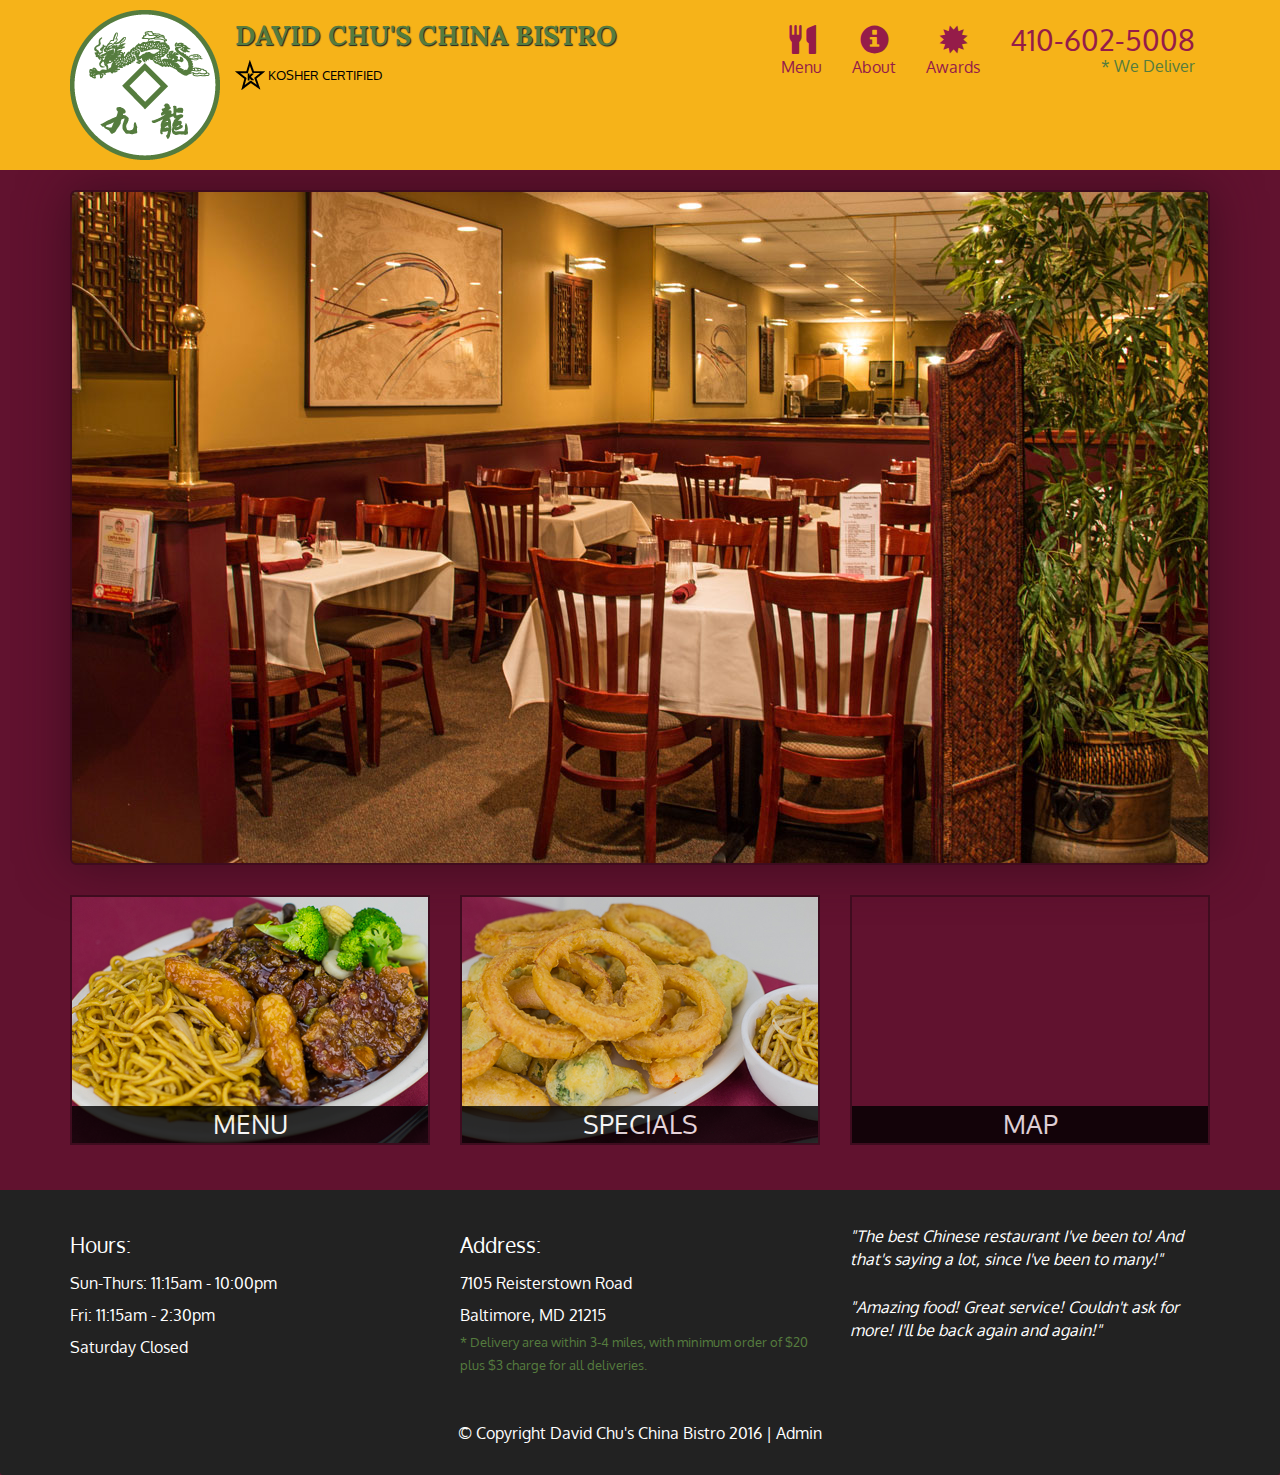
==== index.html @ 0721b52d "Code base" ====
<!DOCTYPE html>
<html lang="en">
  <head>
    <meta charset="utf-8">
    <meta http-equiv="X-UA-Compatible" content="IE=edge">
    <meta name="viewport" content="width=device-width, initial-scale=1">
    <title>David Chu's China Bistro</title>
    <link href='https://fonts.googleapis.com/css?family=Oxygen:400,300,700' rel='stylesheet' type='text/css'>
    <link href='https://fonts.googleapis.com/css?family=Lora' rel='stylesheet' type='text/css'>
    <link rel="stylesheet" href="css/bootstrap.min.css">
    <link rel="stylesheet" href="css/restaurant.css">
    <link rel="stylesheet" href="css/common.css">
  </head>
  <body ng-app="restaurant" ng-strict-di>

    <!-- Fixed position loading indicator -->
    <loading class="loading-indicator"></loading>

    <header>
      <nav id="header-nav" class="navbar navbar-default">
        <div class="container">
          <div class="navbar-header">
            <a href="index.html" class="pull-left visible-md visible-lg">
              <div id="logo-img" alt="Logo image"></div>
            </a>

            <div class="navbar-brand">
              <a href="index.html"><h1>David Chu's China Bistro</h1></a>
              <p>
              <img src="images/star-k-logo.png" alt="Kosher certification">
              <span>Kosher Certified</span>
              </p>
            </div>

            <button id="navbarToggle" type="button" class="navbar-toggle collapsed" data-toggle="collapse" data-target="#collapsable-nav" aria-expanded="false">
              <span class="sr-only">Toggle navigation</span>
              <span class="icon-bar"></span>
              <span class="icon-bar"></span>
              <span class="icon-bar"></span>
            </button>
          </div>

          <div id="collapsable-nav" class="collapse navbar-collapse">
            <ul id="nav-list" class="nav navbar-nav navbar-right">
              <li id="navHomeButton" class="visible-xs">
                <a href="index.html">
                  <span class="glyphicon glyphicon-home"></span> Home</a>
              </li>
              <li id="navMenuButton" ui-sref-active="active">
                <a ui-sref="public.menu">
                  <span class="glyphicon glyphicon-cutlery"></span><br class="hidden-xs"> Menu</a>
              </li>
              <li>
                <a href="#">
                  <span class="glyphicon glyphicon-info-sign"></span><br class="hidden-xs"> About</a>
              </li>
              <li>
                <a href="#">
                  <span class="glyphicon glyphicon-certificate"></span><br class="hidden-xs"> Awards</a>
              </li>
              <li id="phone" class="hidden-xs">
                <a href="tel:410-602-5008">
                  <span>410-602-5008</span></a><div>* We Deliver</div>
              </li>
            </ul><!-- #nav-list -->
          </div><!-- .collapse .navbar-collapse -->
        </div><!-- .container -->
      </nav><!-- #header-nav -->
    </header>

    <div id="call-btn" class="visible-xs">
      <a class="btn" href="tel:410-602-5008">
        <span class="glyphicon glyphicon-earphone"></span>
        410-602-5008
      </a>
    </div>
    <div id="xs-deliver" class="text-center visible-xs">* We Deliver</div>

    <ui-view>
      <div class="text-center initial-loading">
        <h2>Loading Site...</h2>
      </div>
    </ui-view>

    <footer class="panel-footer">
      <div class="container">
        <div class="row">
          <section id="hours" class="col-sm-4">
            <span>Hours:</span><br>
            Sun-Thurs: 11:15am - 10:00pm<br>
            Fri: 11:15am - 2:30pm<br>
            Saturday Closed
            <hr class="visible-xs">
          </section>
          <section id="address" class="col-sm-4">
            <span>Address:</span><br>
            7105 Reisterstown Road<br>
            Baltimore, MD 21215
            <p>* Delivery area within 3-4 miles, with minimum order of $20 plus $3 charge for all deliveries.</p>
            <hr class="visible-xs">
          </section>
          <section id="testimonials" class="col-sm-4">
            <p>"The best Chinese restaurant I've been to! And that's saying a lot, since I've been to many!"</p>
            <p>"Amazing food! Great service! Couldn't ask for more! I'll be back again and again!"</p>
          </section>
        </div>
        <div class="text-center">
          &copy; Copyright David Chu's China Bistro 2016 |
          <a ui-sref="admin.auth">Admin</a></div>
      </div>
    </footer>

    <!-- Libs -->
    <script src="lib/jquery-2.1.4.min.js"></script>
    <script src="lib/bootstrap.min.js"></script>
    <script src="lib/angular.min.js"></script>
    <script src="lib/angular-ui-router.min.js"></script>

    <!-- Main Restaurant Module -->
    <script src="src/restaurant.module.js"></script>

    <!-- Common Module -->
    <script src="src/common/common.module.js"></script>
    <script src="src/common/loading/loading.component.js"></script>
    <script src="src/common/loading/loading.interceptor.js"></script>
    <script src="src/common/menu.service.js"></script>

    <!-- Public Module -->
    <script src="src/public/public.module.js"></script>
    <script src="src/public/public.routes.js"></script>
    <script src="src/public/menu/menu.controller.js"></script>
    <script src="src/public/menu-category/menu-category.component.js"></script>
    <script src="src/public/menu-items/menu-items.controller.js"></script>
    <script src="src/public/menu-item/menu-item.component.js"></script>

    <!-- ADMIN SITE -->

    <!--Application files -->

  </body>

</html>
---- css/restaurant.css ----
body {
  font-size: 16px;
  color: #fff;
  background-color: #61122f;
  font-family: 'Oxygen', sans-serif;
}

.initial-loading {
  margin-top: 60px;
}

/** HEADER **/
#header-nav {
  background-color: #f6b319;
  border-radius: 0;
  border: 0;
}

#logo-img {
  background: url('../images/restaurant-logo_large.png') no-repeat;
  width: 150px;
  height: 150px;
  margin: 10px 15px 10px 0;
}

.navbar-brand {
  padding-top: 25px;
}
.navbar-brand h1 { /* Restaurant name */
  font-family: 'Lora', serif;
  color: #557c3e;
  font-size: 1.5em;
  text-transform: uppercase;
  font-weight: bold;
  text-shadow: 1px 1px 1px #222;
  margin-top: 0;
  margin-bottom: 0;
  line-height: .75;
}
.navbar-brand a:hover, .navbar-brand a:focus {
  text-decoration: none;
}
.navbar-brand p { /* Kosher cert */
  color: #000;
  text-transform: uppercase;
  font-size: .7em;
  margin-top: 15px;
}
.navbar-brand p span { /* Star-K */
  vertical-align: middle;
}

#nav-list {
  margin-top: 10px;
}
#nav-list a {
  color: #951C49;
  text-align: center;
}
#nav-list a:hover {
  background: #E7E7E7;
}
#nav-list a span {
  font-size: 1.8em;
}

#phone {
  margin-top: 5px;
}
#phone a { /* Phone number */
  text-align: right;
  padding-bottom: 0;
}
#phone div { /* We Deliver */
  color: #557c3e;
  text-align: right;
  padding-right: 15px;
}

.navbar-header button.navbar-toggle, .navbar-header .icon-bar {
  border: 1px solid #61122f;
}
.navbar-header button.navbar-toggle {
  clear: both;
  margin-top: -30px;
}
/* END HEADER */

/* FOOTER */
.panel-footer {
  margin-top: 30px;
  padding-top: 35px;
  padding-bottom: 30px;
  background-color: #222;
  border-top: 0;
}
.panel-footer div.row {
  margin-bottom: 35px;
}
#hours, #address {
  line-height: 2;
}
#hours > span, #address > span {
  font-size: 1.3em;
}
#address p {
  color: #557c3e;
  font-size: .8em;
  line-height: 1.8;
}
#testimonials {
  font-style: italic;
}
#testimonials p:nth-child(2) {
  margin-top: 25px;
}
a[ui-sref="admin.auth"] {
  color: #fff;
}
/* END FOOTER */

/********** Medium devices only **********/
@media (min-width: 992px) and (max-width: 1199px) {
  /* Header */
  #logo-img {
    background: url('../images/restaurant-logo_medium.png') no-repeat;
    width: 100px;
    height: 100px;
    margin: 5px 5px 5px 0;
  }
  /* End Header */
}


/********** Extra small devices only **********/
@media (max-width: 767px) {
  /* Header */
  .navbar-brand {
    padding-top: 10px;
    height: 80px;
  }
  .navbar-brand h1 { /* Restaurant name */
    padding-top: 10px;
    font-size: 5vw; /* 1vw = 1% of viewport width */
  }
  .navbar-brand p { /* Kosher cert */
    font-size: .6em;
    margin-top: 12px;
  }
  .navbar-brand p img { /* Star-K */
    height: 20px;
  }

  #collapsable-nav a { /* Collapsed nav menu text */
    font-size: 1.2em;
  }
  #collapsable-nav a span { /* Collapsed nav menu glyph */
    font-size: 1em;
    margin-right: 5px;
  }

  #call-btn > a {
    font-size: 1.5em;
    display: block;
    margin: 0 20px;
    padding: 10px;
    border: 2px solid #fff;
    background-color: #f6b319;
    color: #951c49;
  }
  #xs-deliver {
    margin-top: 5px;
    font-size: .7em;
    letter-spacing: .1em;
    text-transform: uppercase;
  }
  /* End Header */

  /* Footer */
  .panel-footer section {
    margin-bottom: 30px;
    text-align: center;
  }
  .panel-footer section:nth-child(3) {
    margin-bottom: 0; /* margin already exists on the whole row */
  }
  .panel-footer section hr {
    width: 50%;
  }
  /* End Footer */
}


/********** Super extra small devices Only :-) (e.g., iPhone 4) **********/
@media (max-width: 479px) {
  /* Header */
  .navbar-brand h1 { /* Restaurant name */
    padding-top: 5px;
    font-size: 6vw;
  }
  /* End Header */
}
---- css/common.css ----
.loading-indicator {
    display: block;
    width: 70px;
    position: fixed;
    left: 0;
    right: 0;
    margin: 0 auto;
    top: 40%;
    z-index: 100;
    background-color: #FFF;
}

.loading-indicator img {
    width: 70px;
    background-color: #FFF;
}

.ui-view-placeholder {
    margin-top: 60px;
}
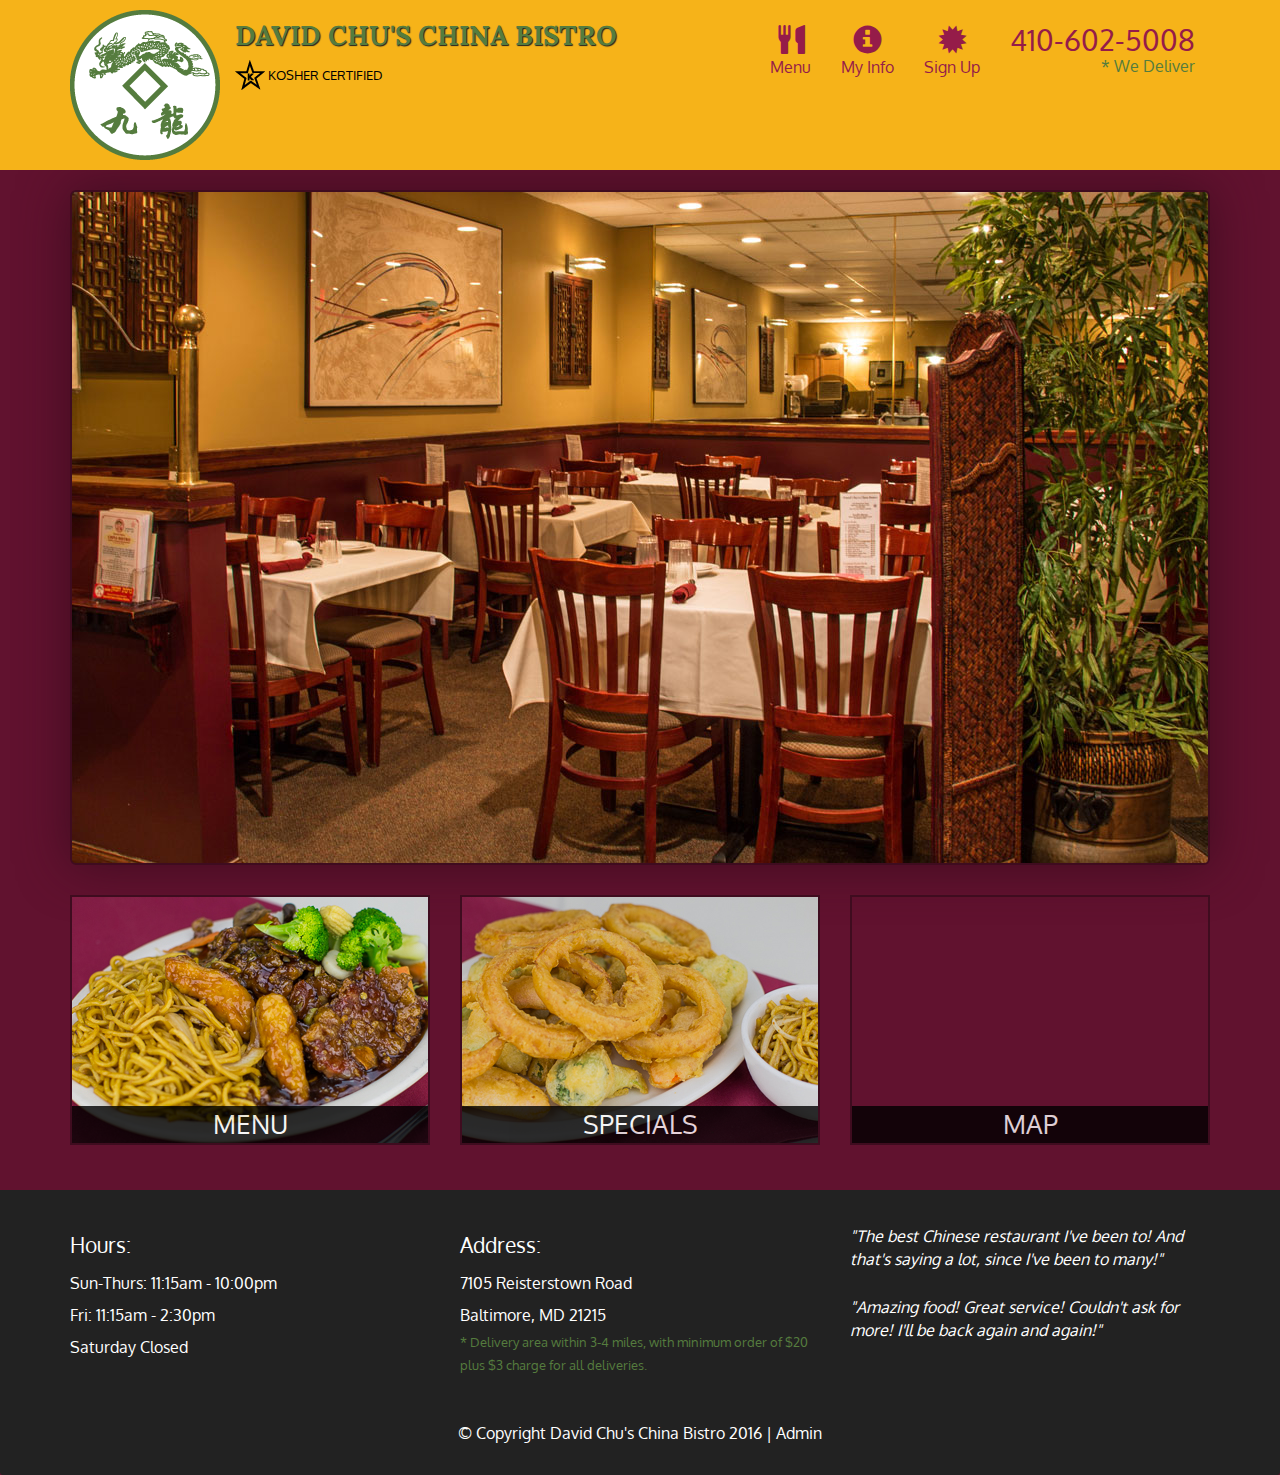
==== commit 8bb7cc2b: "SignUp first attempt" ====
--- a/index.html
+++ b/index.html
@@ -10,6 +10,7 @@
     <link rel="stylesheet" href="css/bootstrap.min.css">
     <link rel="stylesheet" href="css/restaurant.css">
     <link rel="stylesheet" href="css/common.css">
+    <link rel="stylesheet" href="css/admin.css">
   </head>
   <body ng-app="restaurant" ng-strict-di>
 
@@ -51,12 +52,12 @@
                   <span class="glyphicon glyphicon-cutlery"></span><br class="hidden-xs"> Menu</a>
               </li>
               <li>
-                <a href="#">
-                  <span class="glyphicon glyphicon-info-sign"></span><br class="hidden-xs"> About</a>
+                <a ui-sref="public.myinfo">
+                  <span class="glyphicon glyphicon-info-sign"></span><br class="hidden-xs">My Info</a>
               </li>
               <li>
-                <a href="#">
-                  <span class="glyphicon glyphicon-certificate"></span><br class="hidden-xs"> Awards</a>
+                <a ui-sref="public.signup">
+                  <span class="glyphicon glyphicon-certificate"></span><br class="hidden-xs">Sign Up</a>
               </li>
               <li id="phone" class="hidden-xs">
                 <a href="tel:410-602-5008">
@@ -132,6 +133,8 @@
     <script src="src/public/menu-category/menu-category.component.js"></script>
     <script src="src/public/menu-items/menu-items.controller.js"></script>
     <script src="src/public/menu-item/menu-item.component.js"></script>
+      
+    <script src="src/public/sign-up/sign-up.controller.js"></script>
 
     <!-- ADMIN SITE -->
 
--- a/css/admin.css
+++ b/css/admin.css
@@ -0,0 +1,71 @@
+.signup {
+    margin: 0 auto;
+    padding: 20px;
+}
+.signup div:first-of-type {
+    width: 300px;
+    margin: 0 auto;
+}
+/*
+.categories a {
+  color: #f6b319;
+}
+.categories div {
+  padding: 5px;
+}
+.categories .selected {
+    background-color: #557c3e;
+}
+
+.admin-img {
+  border: 4px solid #f6b319;
+  width: 250px;
+}
+*/
+.signup-error {
+  color: #ff0000;
+  font-size: 1.2em;
+}
+
+.error {
+  color: #ff0000;
+}
+
+.has-error .control-label {
+  color: #ff0000;
+}
+.has-error .form-control {
+  border-color: #ff0000;
+}
+.has-error .input-group-addon {
+  border-color: #ff0000;
+  color: #ff0000;
+}
+/*
+.admin-item-list .row {
+  margin-bottom: 8px;
+  padding-top: 15px;
+  padding-bottom: 15px;
+  border-bottom: 1px solid #fff;
+}
+.admin-item-titles {
+  border-bottom: 1px solid #fff;
+  border-top: 1px solid #fff;
+  font-weight: bold;
+  font-size: 1.1em;
+}
+.admin-item-list button.btn.btn-primary {
+  background-color: #f6b319;
+  border-color: #f6b319;
+  color: #3F0C1F;
+}
+.admin-item-price {
+    width: 250px;
+}
+.admin-item-price input[type='number'] {
+    height: 36px;
+}
+.admin-item-portion input {
+    width: 60px;
+}
+*/
